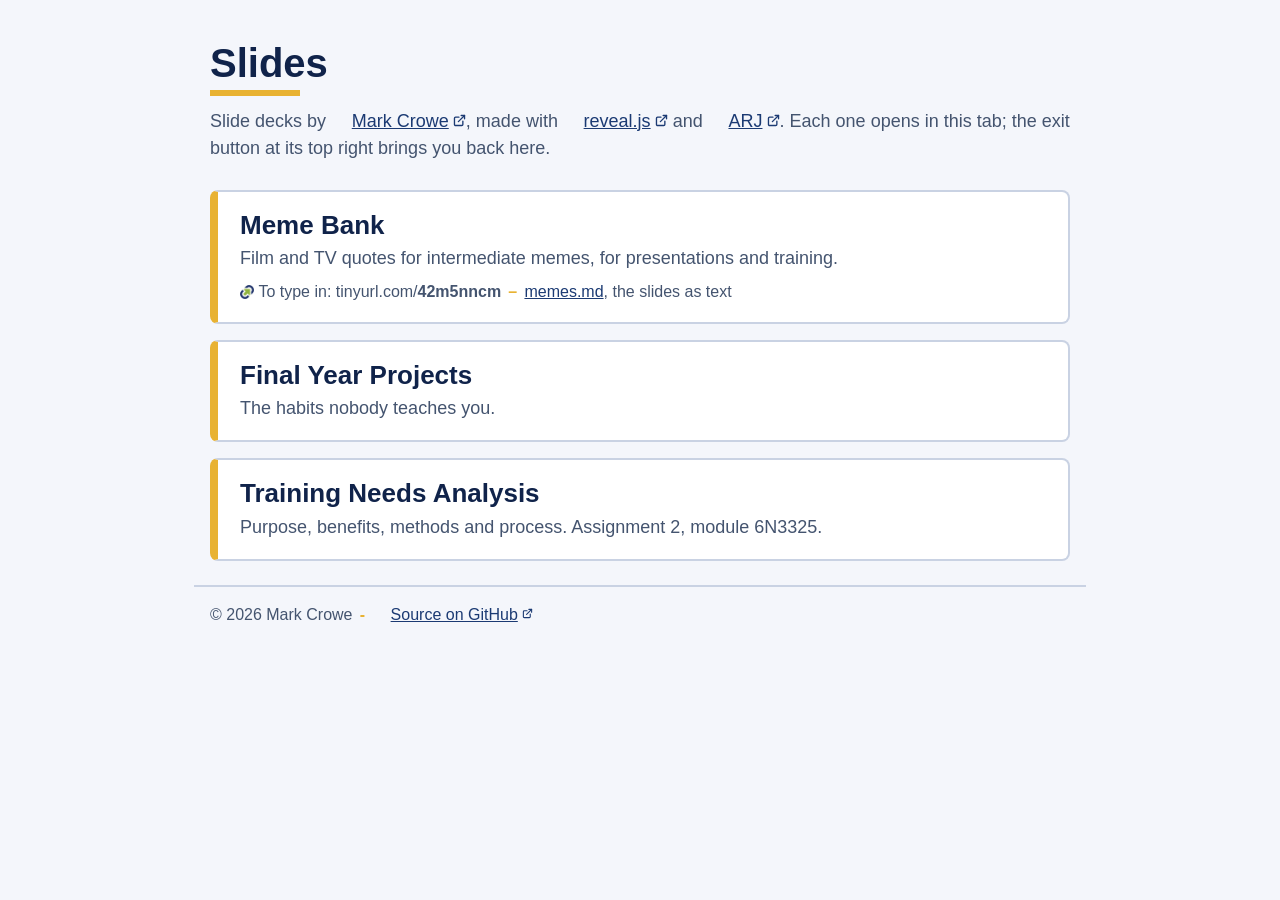
==== index.html @ 41faf92f "code" ====
<!doctype html>
<html lang="en">

<head>
	<meta charset="utf-8" />
	<meta name="viewport" content="width=device-width, initial-scale=1.0" />
	<title>Slides by Mark Crowe</title>
	<meta name="author" content="Mark Crowe" />
	<meta name="description" content="Slide decks by Mark Crowe, made with reveal.js and ARJ: the meme bank, final year projects and training needs analysis." />
	<link rel="icon" href="favicon.ico" />
	<link rel="author" href="https://sdevtutors.github.io/mark-crowe/" />
	<link rel="stylesheet" href="src/css/index.css" />
</head>

<body>
	<main>
		<h1>Slides</h1>
		<p class="lead">Slide decks by <a class="ext" href="https://sdevtutors.github.io/mark-crowe/"><img class="icon" src="src/img/mc-logo.png" alt="" />Mark Crowe</a>, made with <a class="ext" href="https://revealjs.com/"><img class="icon" src="arj/img/favicons/revealjs.svg" alt="" />reveal.js</a> and <a class="ext" href="https://github.com/SDevTutors/apocalypse-reveal-js"><img class="icon" src="arj/img/arj-logo.svg" alt="" />ARJ</a>. Each one opens in this tab; the exit button at its top right brings you back here.</p>

		<ul class="decks">
			<li class="deck">
				<h2><a href="docs/memes">Meme Bank</a></h2>
				<p>Film and TV quotes for intermediate memes, for presentations and training.</p>
				<p class="more"><img class="icon" src="src/img/favicons/tinyurl.png" alt="" />To type in: tinyurl.com/<b>42m5nncm</b><span class="sep">–</span><a href="memes.md">memes.md</a>, the slides as text</p>
			</li>
			<li class="deck">
				<h2><a href="docs/fyp">Final Year Projects</a></h2>
				<p>The habits nobody teaches you.</p>
			</li>
			<li class="deck">
				<h2><a href="docs/asg2">Training Needs Analysis</a></h2>
				<p>Purpose, benefits, methods and process. Assignment 2, module 6N3325.</p>
			</li>
		</ul>
	</main>
	<footer>© 2026 Mark Crowe<span class="sep">-</span><a class="ext" href="https://github.com/marcocrowe/reveal-js-html"><img class="icon" src="arj/img/favicons/github.svg" alt="" />Source on GitHub</a></footer>
</body>

</html>
---- src/css/index.css ----
/*********************************************************
 * index.html: the list of decks. The decks' colours (arj/css/arj.css):
 * navy text, gold accents, light page
 *********************************************************/
:root {
	--navy: #10234a;
	--navy-soft: #1b3a73;
	--gold: #e8b232;
	--paper: #f4f6fb;
	--ink: #14213d;
	--muted: #44546f;
	--line: #c9d2e3;
	--icon-external: url("data:image/svg+xml,%3Csvg xmlns='http://www.w3.org/2000/svg' viewBox='0 0 24 24' fill='none' stroke='black' stroke-width='2.4' stroke-linecap='round' stroke-linejoin='round'%3E%3Cpath d='M18 13v6a2 2 0 0 1-2 2H5a2 2 0 0 1-2-2V8a2 2 0 0 1 2-2h6'/%3E%3Cpolyline points='15 3 21 3 21 9'/%3E%3Cline x1='10' y1='14' x2='21' y2='3'/%3E%3C/svg%3E");
}

body {
	margin: 0;
	background: var(--paper);
	color: var(--ink);
	font: 18px/1.5 Arial, Helvetica, sans-serif;
}

main {
	max-width: 860px;
	margin: 0 auto;
	padding: 40px 16px 24px;
}

h1 {
	margin: 0 0 6px;
	padding-bottom: 10px;
	background: linear-gradient(var(--gold), var(--gold)) no-repeat bottom left / 90px 6px;
	color: var(--navy);
	font-size: 40px;
	line-height: 1.15;
}

.lead {
	margin: 12px 0 28px;
	color: var(--muted);
}

a {
	color: var(--navy-soft);
}

img.icon {
	width: 0.85em;
	height: 0.85em;
	margin-right: 0.3em;
	vertical-align: -0.1em;
	border-radius: 3px;
}

/* A link that leaves this site: an arrow out of a box after it */
a.ext::after {
	content: "";
	display: inline-block;
	width: 0.7em;
	height: 0.7em;
	margin-left: 0.25em;
	background: currentColor;
	-webkit-mask: var(--icon-external) center / contain no-repeat;
	mask: var(--icon-external) center / contain no-repeat;
}

/* One card per deck, the whole card a link to it */
.decks {
	display: grid;
	gap: 16px;
	margin: 0;
	padding: 0;
	list-style: none;
}

.deck {
	position: relative;
	padding: 18px 22px;
	border: 2px solid var(--line);
	border-left: 8px solid var(--gold);
	border-radius: 8px;
	background: #fff;
}

.deck:hover,
.deck:focus-within {
	border-color: var(--navy-soft);
	border-left-color: var(--gold);
}

.deck h2 {
	margin: 0 0 4px;
	font-size: 26px;
	line-height: 1.2;
}

.deck h2 a {
	color: var(--navy);
	text-decoration: none;
}

/* The title's link covers the card */
.deck h2 a::before {
	content: "";
	position: absolute;
	inset: 0;
}

.deck p {
	margin: 0;
	color: var(--muted);
}

/* Links inside a card sit above the card's own link */
.deck .more {
	position: relative;
	margin-top: 8px;
	font-size: 16px;
}

.sep {
	margin: 0 0.45em;
	color: var(--gold);
	font-weight: bold;
}

footer {
	max-width: 860px;
	margin: 0 auto;
	padding: 16px 16px 32px;
	border-top: 2px solid var(--line);
	color: var(--muted);
	font-size: 16px;
}
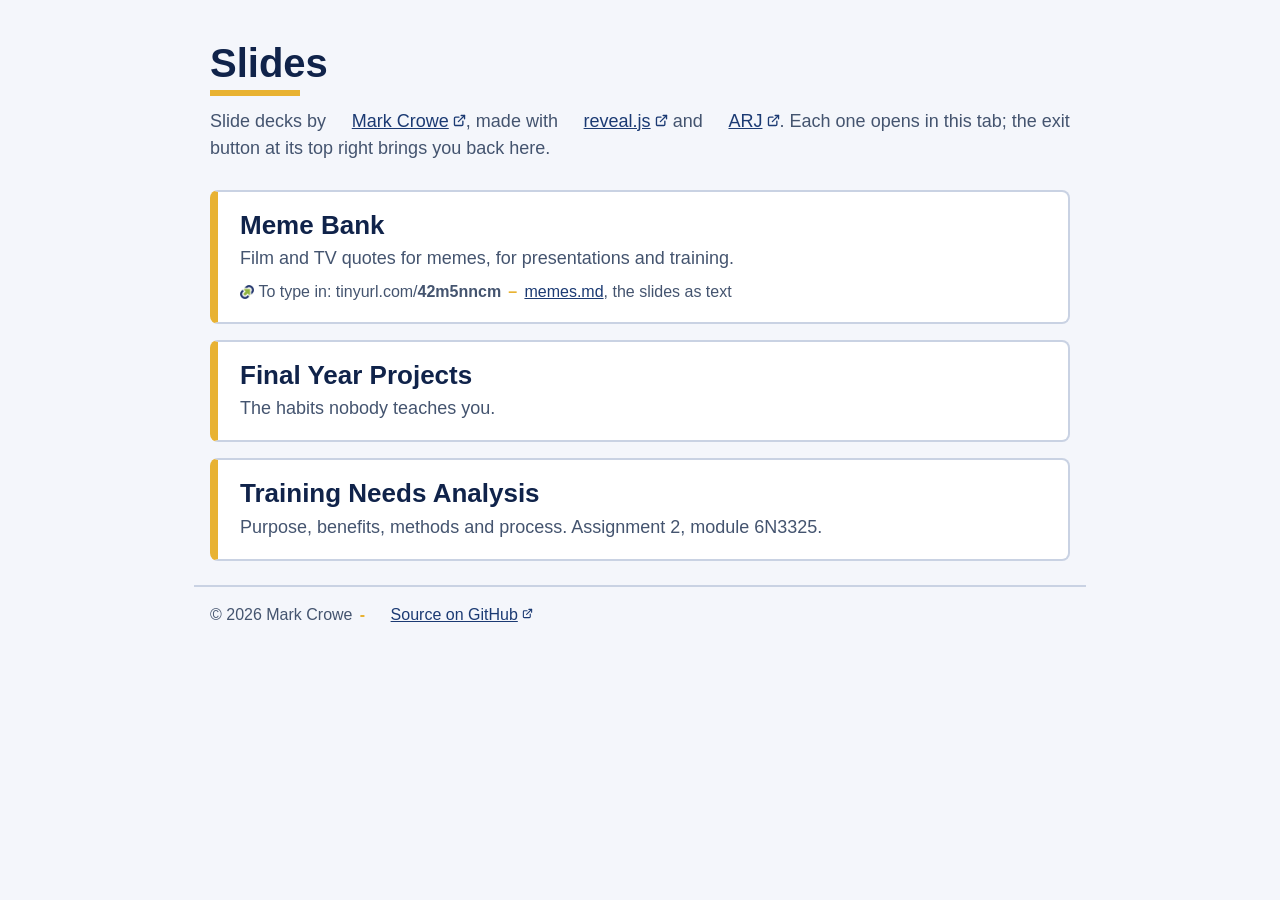
==== commit 6b67b41c: "update" ====
--- a/index.html
+++ b/index.html
@@ -20,7 +20,7 @@
 		<ul class="decks">
 			<li class="deck">
 				<h2><a href="docs/memes">Meme Bank</a></h2>
-				<p>Film and TV quotes for intermediate memes, for presentations and training.</p>
+				<p>Film and TV quotes for memes, for presentations and training.</p>
 				<p class="more"><img class="icon" src="src/img/favicons/tinyurl.png" alt="" />To type in: tinyurl.com/<b>42m5nncm</b><span class="sep">–</span><a href="memes.md">memes.md</a>, the slides as text</p>
 			</li>
 			<li class="deck">
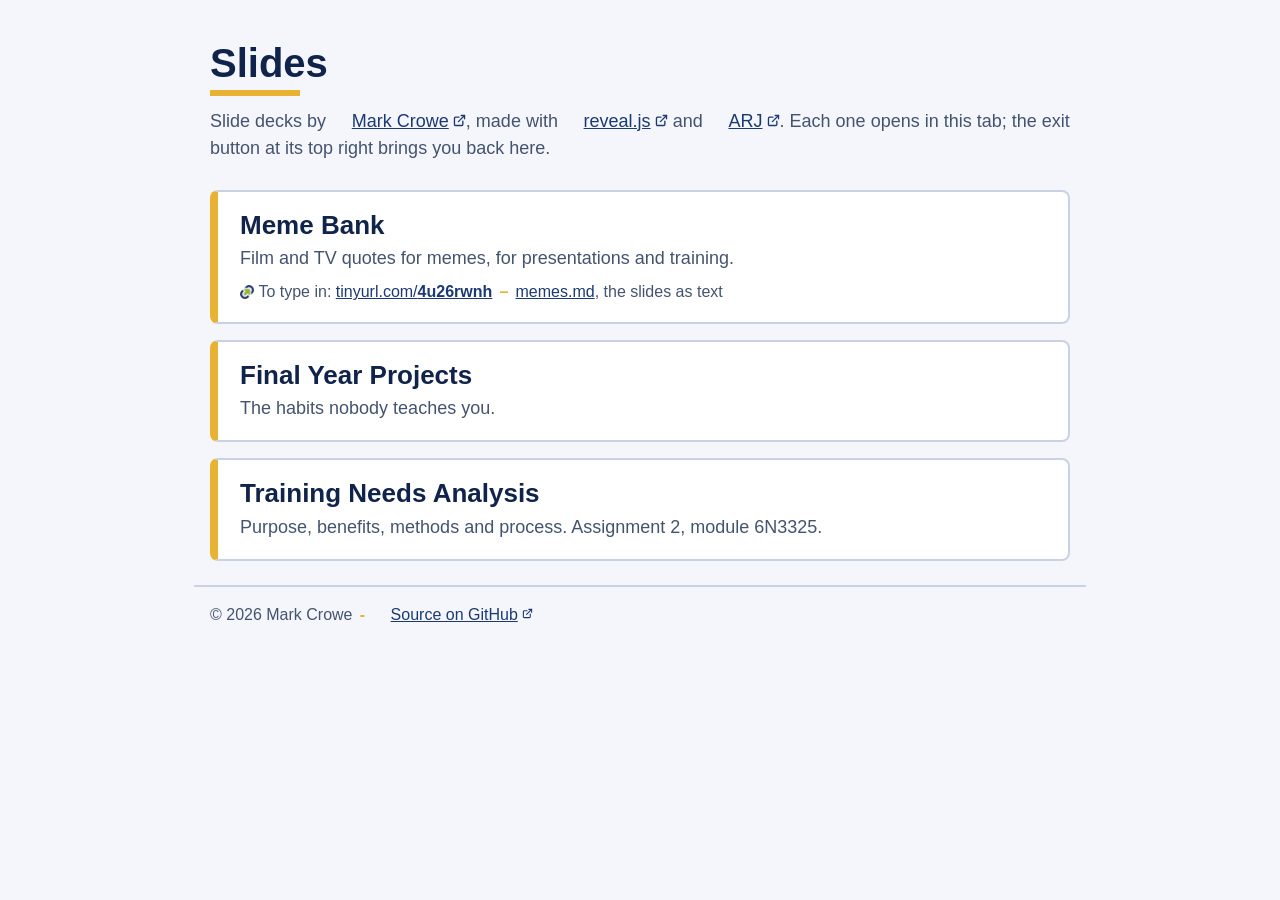
==== commit 9b606102: "1.8.5" ====
--- a/index.html
+++ b/index.html
@@ -15,13 +15,13 @@
 <body>
 	<main>
 		<h1>Slides</h1>
-		<p class="lead">Slide decks by <a class="ext" href="https://sdevtutors.github.io/mark-crowe/"><img class="icon" src="src/img/mc-logo.png" alt="" />Mark Crowe</a>, made with <a class="ext" href="https://revealjs.com/"><img class="icon" src="arj/img/favicons/revealjs.svg" alt="" />reveal.js</a> and <a class="ext" href="https://github.com/SDevTutors/apocalypse-reveal-js"><img class="icon" src="arj/img/arj-logo.svg" alt="" />ARJ</a>. Each one opens in this tab; the exit button at its top right brings you back here.</p>
+		<p class="lead">Slide decks by <a class="ext" href="https://sdevtutors.github.io/mark-crowe/"><img class="icon" src="src/img/mc-logo.png" alt="" />Mark Crowe</a>, made with <a class="ext" href="https://revealjs.com/"><img class="icon" src="https://sdevtutors.github.io/apocalypse-reveal-js/arj/img/favicons/revealjs.svg" alt="" />reveal.js</a> and <a class="ext" href="https://github.com/SDevTutors/apocalypse-reveal-js"><img class="icon" src="https://sdevtutors.github.io/apocalypse-reveal-js/arj/img/arj-logo.svg" alt="" />ARJ</a>. Each one opens in this tab; the exit button at its top right brings you back here.</p>
 
 		<ul class="decks">
 			<li class="deck">
 				<h2><a href="docs/memes">Meme Bank</a></h2>
 				<p>Film and TV quotes for memes, for presentations and training.</p>
-				<p class="more"><img class="icon" src="src/img/favicons/tinyurl.png" alt="" />To type in: tinyurl.com/<b>42m5nncm</b><span class="sep">–</span><a href="memes.md">memes.md</a>, the slides as text</p>
+				<p class="more"><img class="icon" src="src/img/favicons/tinyurl.png" alt="" />To type in: <a href="https://tinyurl.com/4u26rwnh">tinyurl.com/<b>4u26rwnh</b></a><span class="sep">–</span><a href="docs/memes/memes.md">memes.md</a>, the slides as text</p>
 			</li>
 			<li class="deck">
 				<h2><a href="docs/fyp">Final Year Projects</a></h2>
@@ -33,7 +33,7 @@
 			</li>
 		</ul>
 	</main>
-	<footer>© 2026 Mark Crowe<span class="sep">-</span><a class="ext" href="https://github.com/marcocrowe/reveal-js-html"><img class="icon" src="arj/img/favicons/github.svg" alt="" />Source on GitHub</a></footer>
+	<footer>© 2026 Mark Crowe<span class="sep">-</span><a class="ext" href="https://github.com/marcocrowe/reveal-js-html"><img class="icon" src="https://sdevtutors.github.io/apocalypse-reveal-js/arj/img/favicons/github.svg" alt="" />Source on GitHub</a></footer>
 </body>
 
 </html>
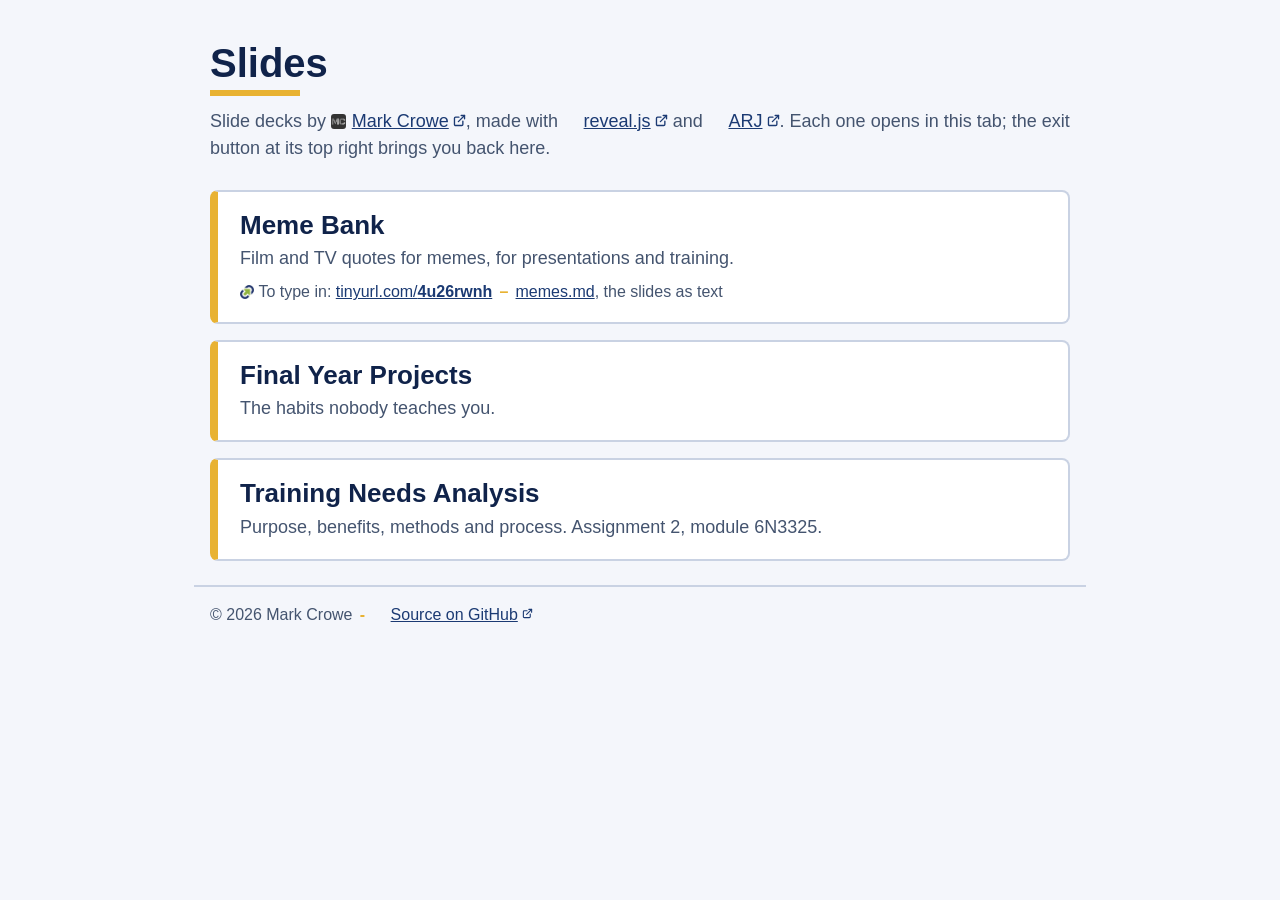
==== commit ae16c679: "1.8.6" ====
--- a/index.html
+++ b/index.html
@@ -15,7 +15,7 @@
 <body>
 	<main>
 		<h1>Slides</h1>
-		<p class="lead">Slide decks by <a class="ext" href="https://sdevtutors.github.io/mark-crowe/"><img class="icon" src="src/img/mc-logo.png" alt="" />Mark Crowe</a>, made with <a class="ext" href="https://revealjs.com/"><img class="icon" src="https://sdevtutors.github.io/apocalypse-reveal-js/arj/img/favicons/revealjs.svg" alt="" />reveal.js</a> and <a class="ext" href="https://github.com/SDevTutors/apocalypse-reveal-js"><img class="icon" src="https://sdevtutors.github.io/apocalypse-reveal-js/arj/img/arj-logo.svg" alt="" />ARJ</a>. Each one opens in this tab; the exit button at its top right brings you back here.</p>
+		<p class="lead">Slide decks by <a class="ext" href="https://sdevtutors.github.io/mark-crowe/"><img class="icon" src="src/img/logo/mc-logo.png" alt="" />Mark Crowe</a>, made with <a class="ext" href="https://revealjs.com/"><img class="icon" src="https://sdevtutors.github.io/apocalypse-reveal-js/arj/img/favicons/revealjs.svg" alt="" />reveal.js</a> and <a class="ext" href="https://github.com/SDevTutors/apocalypse-reveal-js"><img class="icon" src="https://sdevtutors.github.io/apocalypse-reveal-js/arj/img/arj-logo.svg" alt="" />ARJ</a>. Each one opens in this tab; the exit button at its top right brings you back here.</p>
 
 		<ul class="decks">
 			<li class="deck">
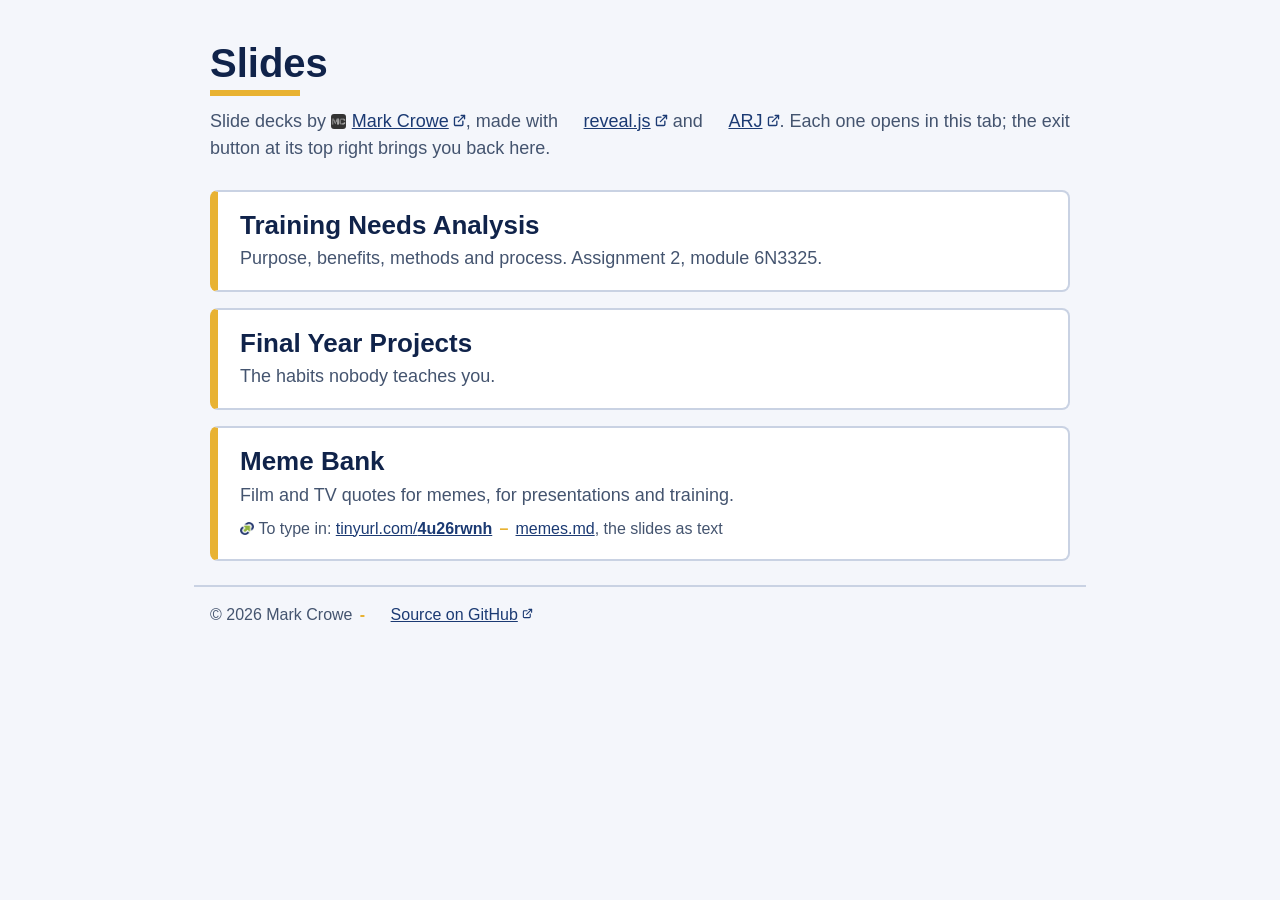
==== commit 90b9cff0: "reorder" ====
--- a/index.html
+++ b/index.html
@@ -6,6 +6,7 @@
 	<meta name="viewport" content="width=device-width, initial-scale=1.0" />
 	<title>Slides by Mark Crowe</title>
 	<meta name="author" content="Mark Crowe" />
+	<meta name="version" content="1.8.8" />
 	<meta name="description" content="Slide decks by Mark Crowe, made with reveal.js and ARJ: the meme bank, final year projects and training needs analysis." />
 	<link rel="icon" href="favicon.ico" />
 	<link rel="author" href="https://sdevtutors.github.io/mark-crowe/" />
@@ -19,17 +20,17 @@
 
 		<ul class="decks">
 			<li class="deck">
-				<h2><a href="docs/memes">Meme Bank</a></h2>
-				<p>Film and TV quotes for memes, for presentations and training.</p>
-				<p class="more"><img class="icon" src="src/img/favicons/tinyurl.png" alt="" />To type in: <a href="https://tinyurl.com/4u26rwnh">tinyurl.com/<b>4u26rwnh</b></a><span class="sep">–</span><a href="docs/memes/memes.md">memes.md</a>, the slides as text</p>
+				<h2><a href="docs/asg2/">Training Needs Analysis</a></h2>
+				<p>Purpose, benefits, methods and process. Assignment 2, module 6N3325.</p>
 			</li>
 			<li class="deck">
-				<h2><a href="docs/fyp">Final Year Projects</a></h2>
+				<h2><a href="docs/fyp/">Final Year Projects</a></h2>
 				<p>The habits nobody teaches you.</p>
 			</li>
 			<li class="deck">
-				<h2><a href="docs/asg2">Training Needs Analysis</a></h2>
-				<p>Purpose, benefits, methods and process. Assignment 2, module 6N3325.</p>
+				<h2><a href="docs/memes/">Meme Bank</a></h2>
+				<p>Film and TV quotes for memes, for presentations and training.</p>
+				<p class="more"><img class="icon" src="src/img/favicons/tinyurl.png" alt="" />To type in: <a href="https://tinyurl.com/4u26rwnh">tinyurl.com/<b>4u26rwnh</b></a><span class="sep">–</span><a href="docs/memes/memes.md">memes.md</a>, the slides as text</p>
 			</li>
 		</ul>
 	</main>
